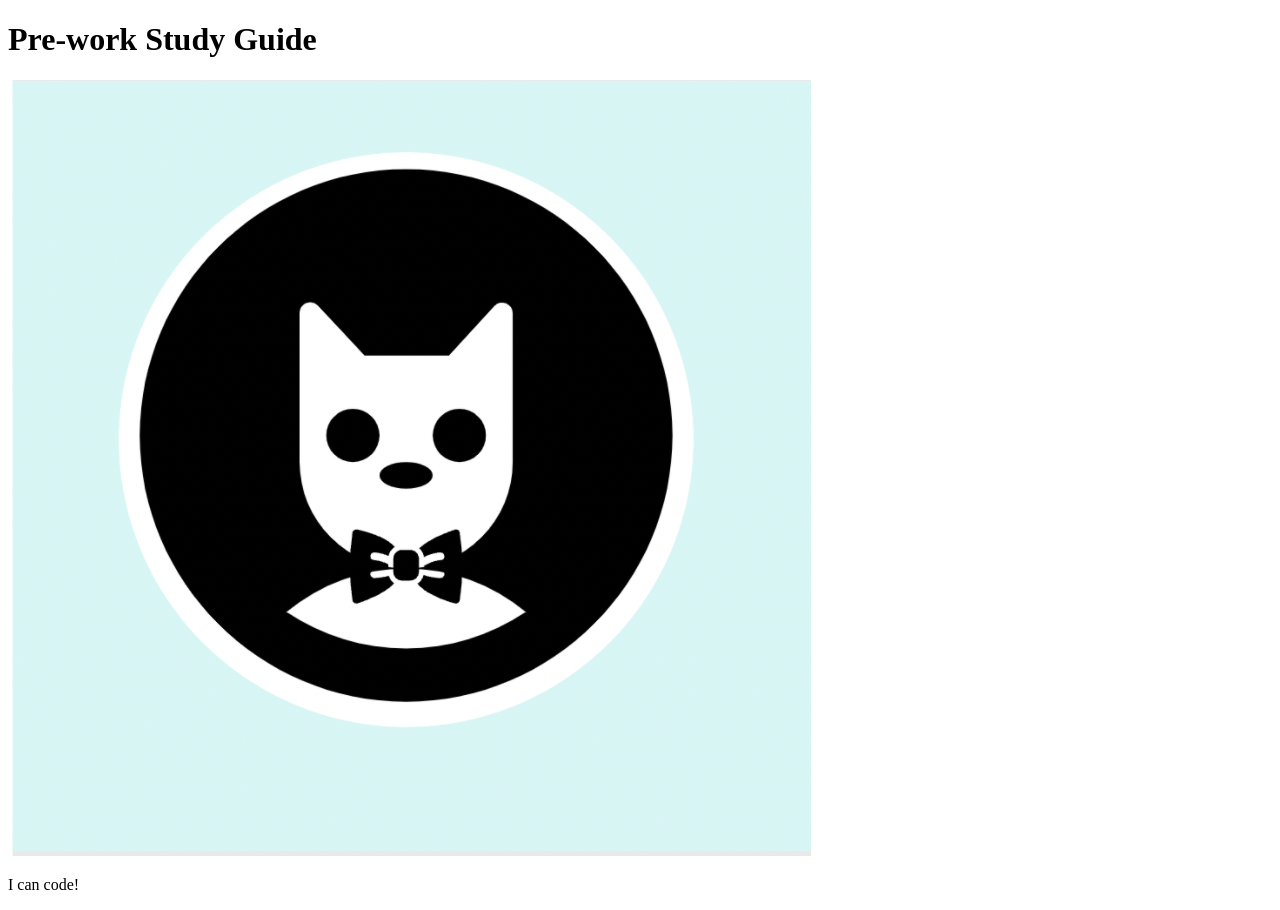
==== prework-study-guide/index.html @ 274bd70e "first-commit change prework to pre-work" ====
<!DOCTYPE html>
<html lang="en">
  <head>
    <meta charset="UTF-8" />
    <meta http-equiv="X-UA-Compatible" content="IE=edge" />
    <meta name="viewport" content="width=device-width, initial-scale=1.0" />
    <title>Pre-work Study Guide</title>
  </head>
  <body>
    <header id="top">
      <h1>Pre-work Study Guide</h1>
      <img src="./assets/bowtie-cat.png" alt="Profile image of cat wearing a bow tie." />
    </header>
    <main>
      <!-- Student code goes here -->
    </main>

    <footer>
      <p>I can code!</p>
    </footer>
  </body>
</html>
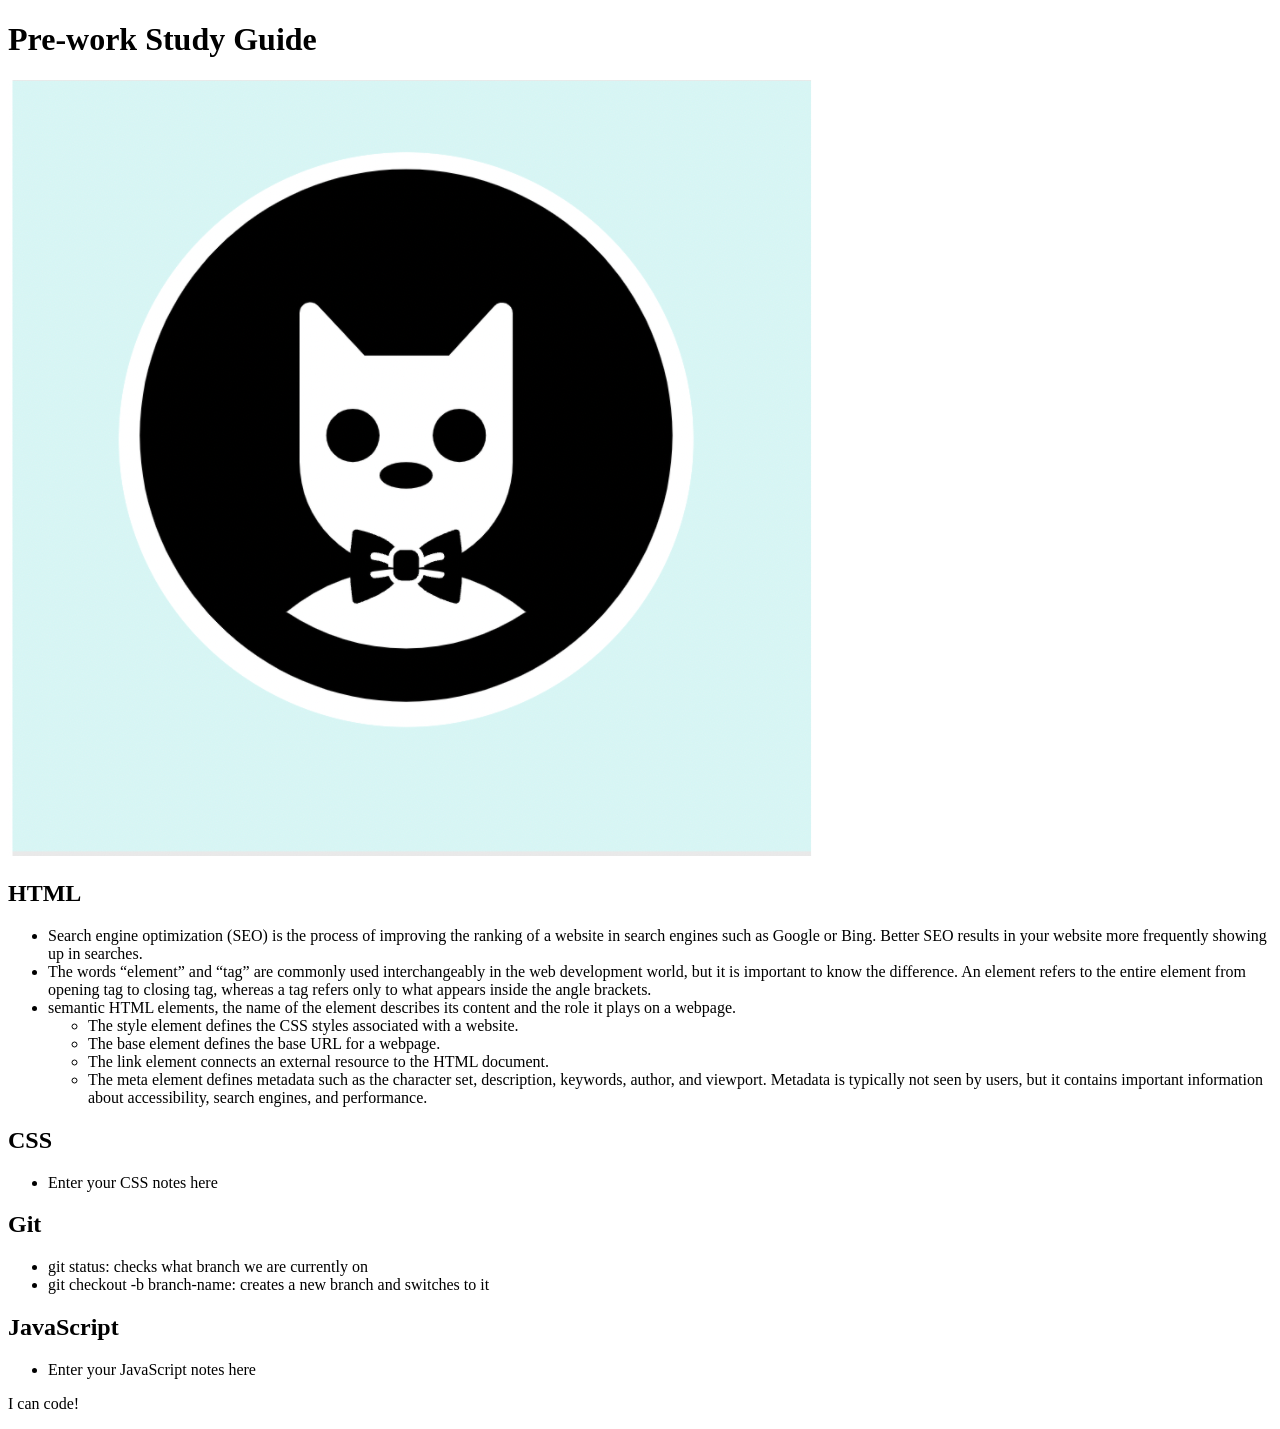
==== commit 8b0d620b: "add code to HTML section" ====
--- a/prework-study-guide/index.html
+++ b/prework-study-guide/index.html
@@ -12,8 +12,45 @@
       <img src="./assets/bowtie-cat.png" alt="Profile image of cat wearing a bow tie." />
     </header>
     <main>
-      <!-- Student code goes here -->
+      <section class="card" id="html-section">
+        <h2>HTML</h2>
+        <ul>
+          <li>Search engine optimization (SEO) is the process of improving the ranking of a website in search engines such as Google or Bing. Better SEO results in your website more frequently showing up in searches.</li>
+          <li>The words “element” and “tag” are commonly used interchangeably in the web development world, but it is important to know the difference. An element refers to the entire element from opening tag to closing tag, whereas a tag refers only to what appears inside the angle brackets.</li>
+          <li>semantic HTML elements, the name of the element describes its content and the role it plays on a webpage.</li>
+          <ul>
+            <li>The style element defines the CSS styles associated with a website.</li>
+            <li>The base element defines the base URL for a webpage.</li>
+            <li>The link element connects an external resource to the HTML document.</li>
+            <li>The meta element defines metadata such as the character set, description, keywords, author, and viewport.
+              Metadata is typically not seen by users, but it contains important information about accessibility, search engines, and performance.</li>
+          </ul>
+        </ul>
+      </section>
+
+      <section class="card" id="css-section">
+        <h2>CSS</h2>
+        <ul>
+          <li>Enter your CSS notes here</li>
+        </ul>
+      </section>
+
+      <section class="card" id="git-section">
+        <h2>Git</h2>
+        <ul>
+          <li>git status: checks what branch we are currently on</li>
+          <li>git checkout -b branch-name: creates a new branch and switches to it</li>
+        </ul>
+      </section>
+
+      <section class="card" id="javascript-section">
+        <h2>JavaScript</h2>
+        <ul>
+          <li>Enter your JavaScript notes here</li>
+        </ul>
+      </section>
     </main>
+
 
     <footer>
       <p>I can code!</p>
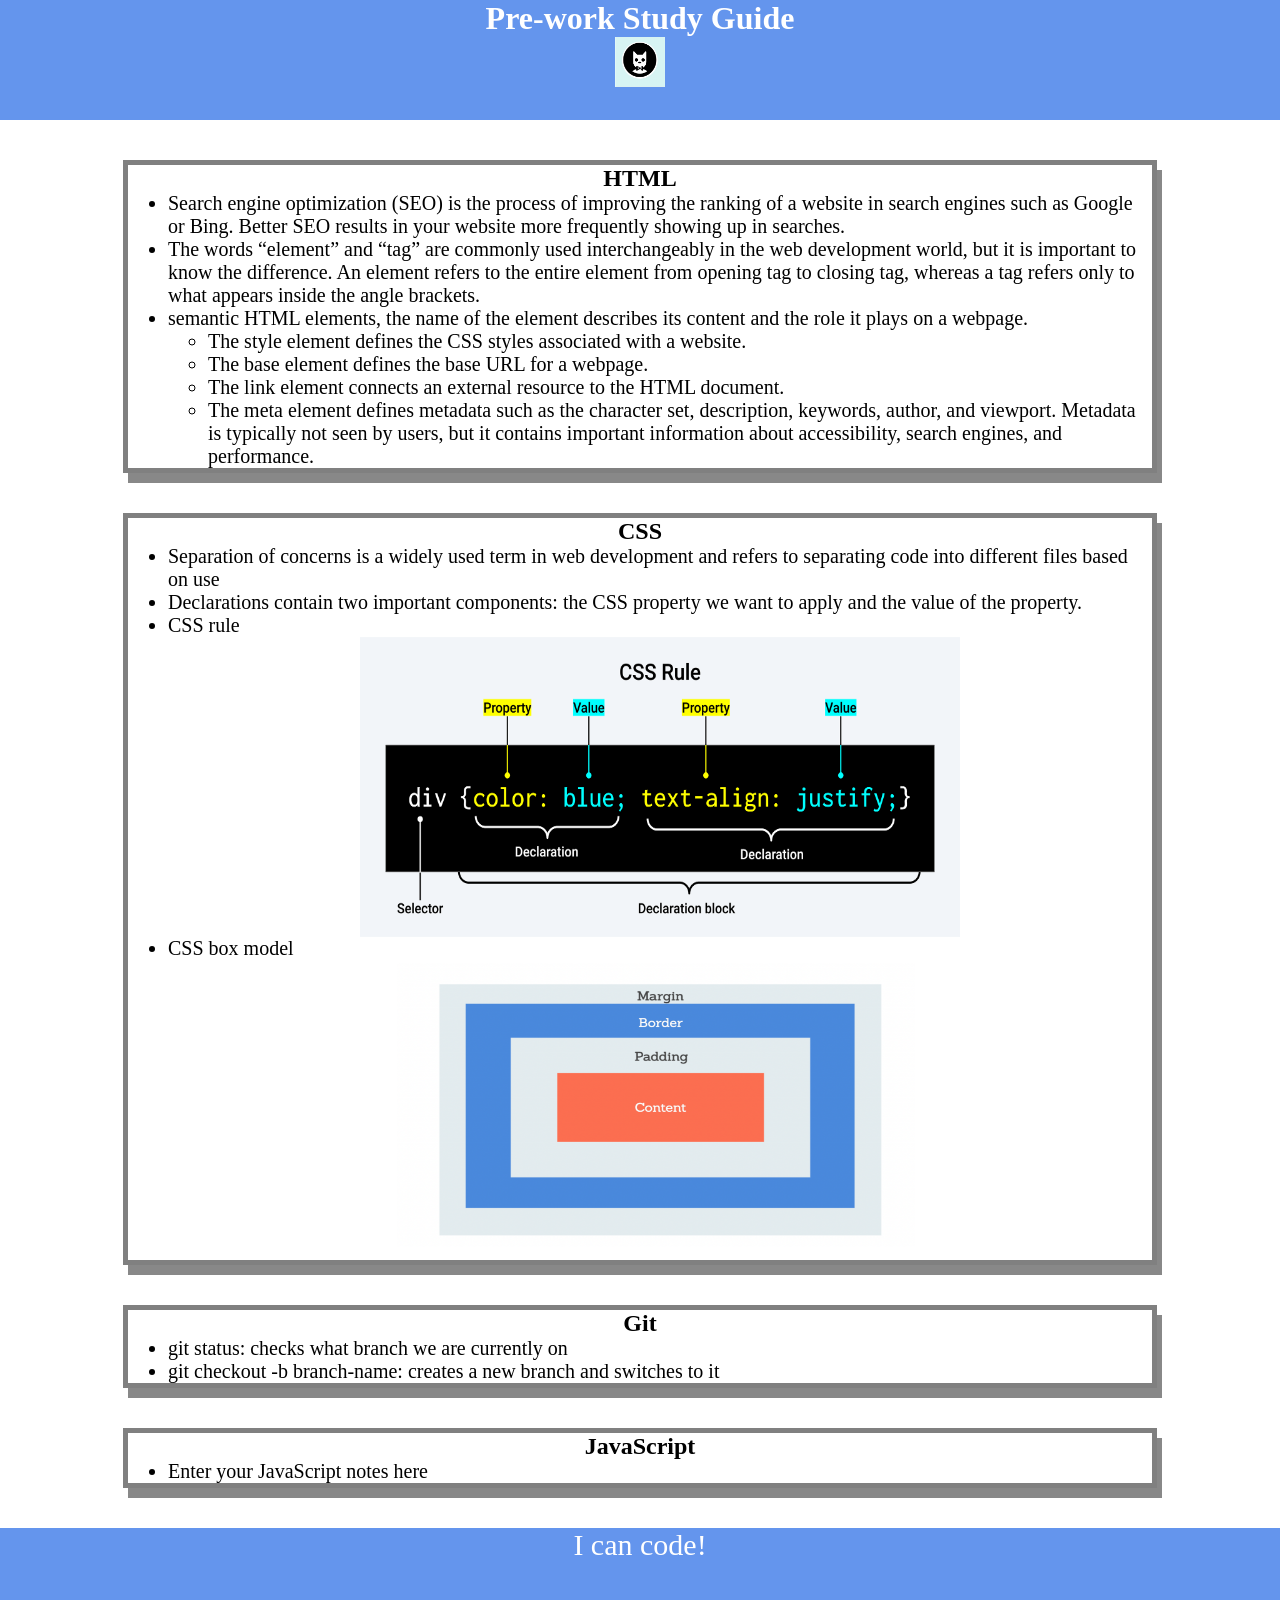
==== commit 31737c9c: "add css and update html" ====
--- a/prework-study-guide/index.html
+++ b/prework-study-guide/index.html
@@ -4,6 +4,7 @@
     <meta charset="UTF-8" />
     <meta http-equiv="X-UA-Compatible" content="IE=edge" />
     <meta name="viewport" content="width=device-width, initial-scale=1.0" />
+    <link rel="stylesheet" href="./assets/style.css">
     <title>Pre-work Study Guide</title>
   </head>
   <body>
@@ -31,7 +32,12 @@
       <section class="card" id="css-section">
         <h2>CSS</h2>
         <ul>
-          <li>Enter your CSS notes here</li>
+          <li>Separation of concerns is a widely used term in web development and refers to separating code into different files based on use</li>
+          <li>Declarations contain two important components: the CSS property we want to apply and the value of the property.</li> 
+          <li>CSS rule</li>
+          <img class="css-img" src="./assets/300-css-rule.png">
+          <li>CSS box model</li>
+          <img class="css-img" src="./assets/310-box-model.png">
         </ul>
       </section>
 
--- a/prework-study-guide/assets/style.css
+++ b/prework-study-guide/assets/style.css
@@ -0,0 +1,40 @@
+* {
+     margin: 0;
+     padding: 0;
+ }
+header,
+footer {
+    width: 100%;
+    height: 120px;
+    background-color:cornflowerblue;
+    color: white;
+}
+h1,
+h2 {
+    text-align: center;
+}
+img {
+     display: block;
+     height: 50px;
+     width: 50px;
+     margin: 0px auto;
+ }
+ ul {
+     padding-left: 40px;
+     font-size: 20px;
+ }
+ p {
+     text-align: center;
+     font-size: 30px;
+}
+.card {
+  width: 80%;
+  margin: 40px auto;
+  border: 5px solid gray;
+  box-shadow: 5px 10px #888888;
+}
+.css-img{
+     display: block;
+     height: 300px;
+     width: 600px;
+}
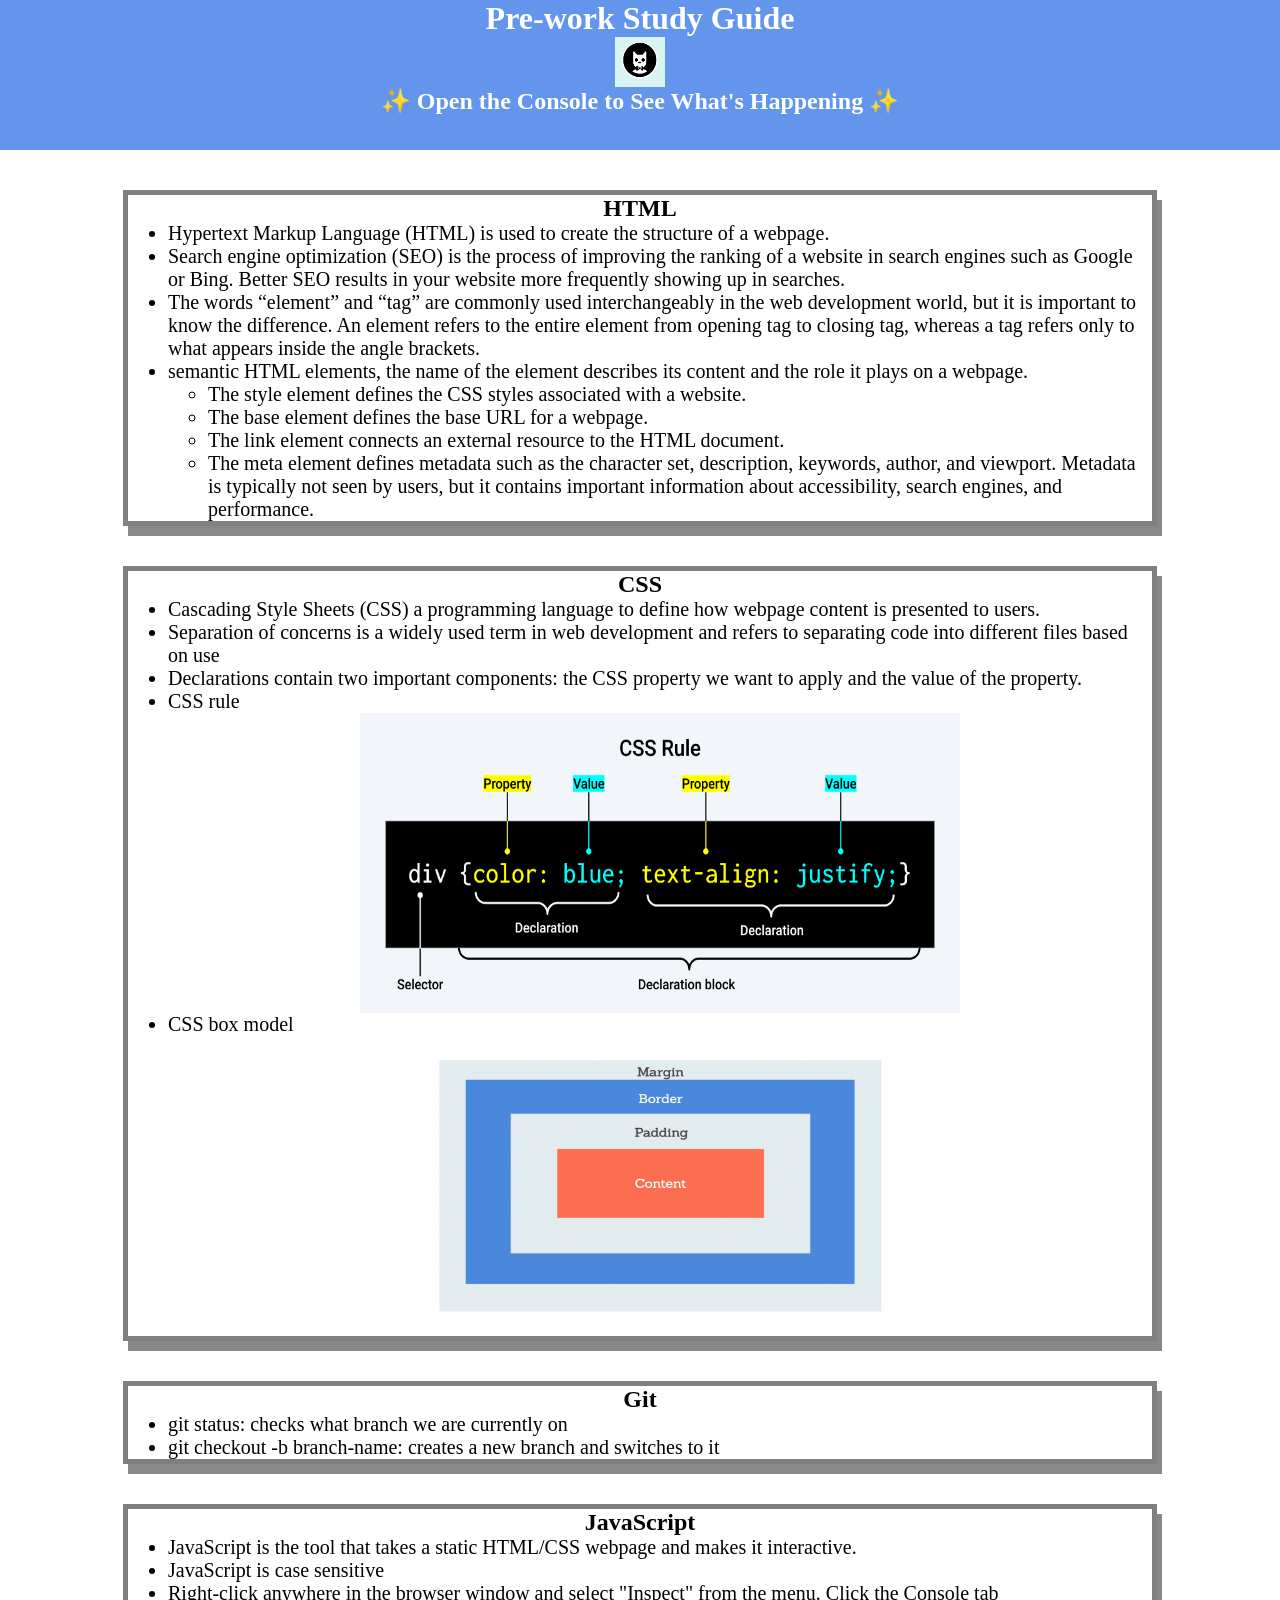
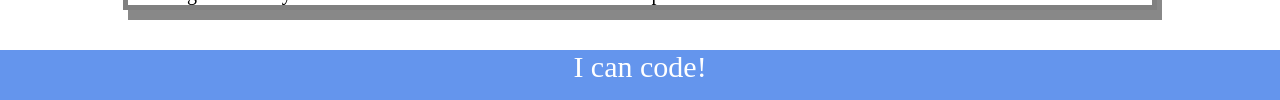
==== commit 73fceee5: "add js file update html file" ====
--- a/prework-study-guide/index.html
+++ b/prework-study-guide/index.html
@@ -11,11 +11,13 @@
     <header id="top">
       <h1>Pre-work Study Guide</h1>
       <img src="./assets/bowtie-cat.png" alt="Profile image of cat wearing a bow tie." />
+      <h2>✨ Open the Console to See What's Happening ✨</h2>
     </header>
     <main>
       <section class="card" id="html-section">
         <h2>HTML</h2>
         <ul>
+          <li>Hypertext Markup Language (HTML) is used to create the structure of a webpage.</li>
           <li>Search engine optimization (SEO) is the process of improving the ranking of a website in search engines such as Google or Bing. Better SEO results in your website more frequently showing up in searches.</li>
           <li>The words “element” and “tag” are commonly used interchangeably in the web development world, but it is important to know the difference. An element refers to the entire element from opening tag to closing tag, whereas a tag refers only to what appears inside the angle brackets.</li>
           <li>semantic HTML elements, the name of the element describes its content and the role it plays on a webpage.</li>
@@ -32,6 +34,7 @@
       <section class="card" id="css-section">
         <h2>CSS</h2>
         <ul>
+          <li>Cascading Style Sheets (CSS) a programming language to define how webpage content is presented to users.</li>
           <li>Separation of concerns is a widely used term in web development and refers to separating code into different files based on use</li>
           <li>Declarations contain two important components: the CSS property we want to apply and the value of the property.</li> 
           <li>CSS rule</li>
@@ -52,7 +55,9 @@
       <section class="card" id="javascript-section">
         <h2>JavaScript</h2>
         <ul>
-          <li>Enter your JavaScript notes here</li>
+          <li>JavaScript is the tool that takes a static HTML/CSS webpage and makes it interactive.</li>
+          <li>JavaScript is case sensitive</li>
+          <li>Right-click anywhere in the browser window and select "Inspect" from the menu. Click the Console tab</li>
         </ul>
       </section>
     </main>
@@ -61,5 +66,6 @@
     <footer>
       <p>I can code!</p>
     </footer>
+    <script src="./assets/script.js"></script>
   </body>
 </html>
--- a/prework-study-guide/assets/style.css
+++ b/prework-study-guide/assets/style.css
@@ -2,10 +2,15 @@
      margin: 0;
      padding: 0;
  }
+header{
+    height: 150px;
+}
+footer{
+    height: 50px;
+}
 header,
 footer {
     width: 100%;
-    height: 120px;
     background-color:cornflowerblue;
     color: white;
 }
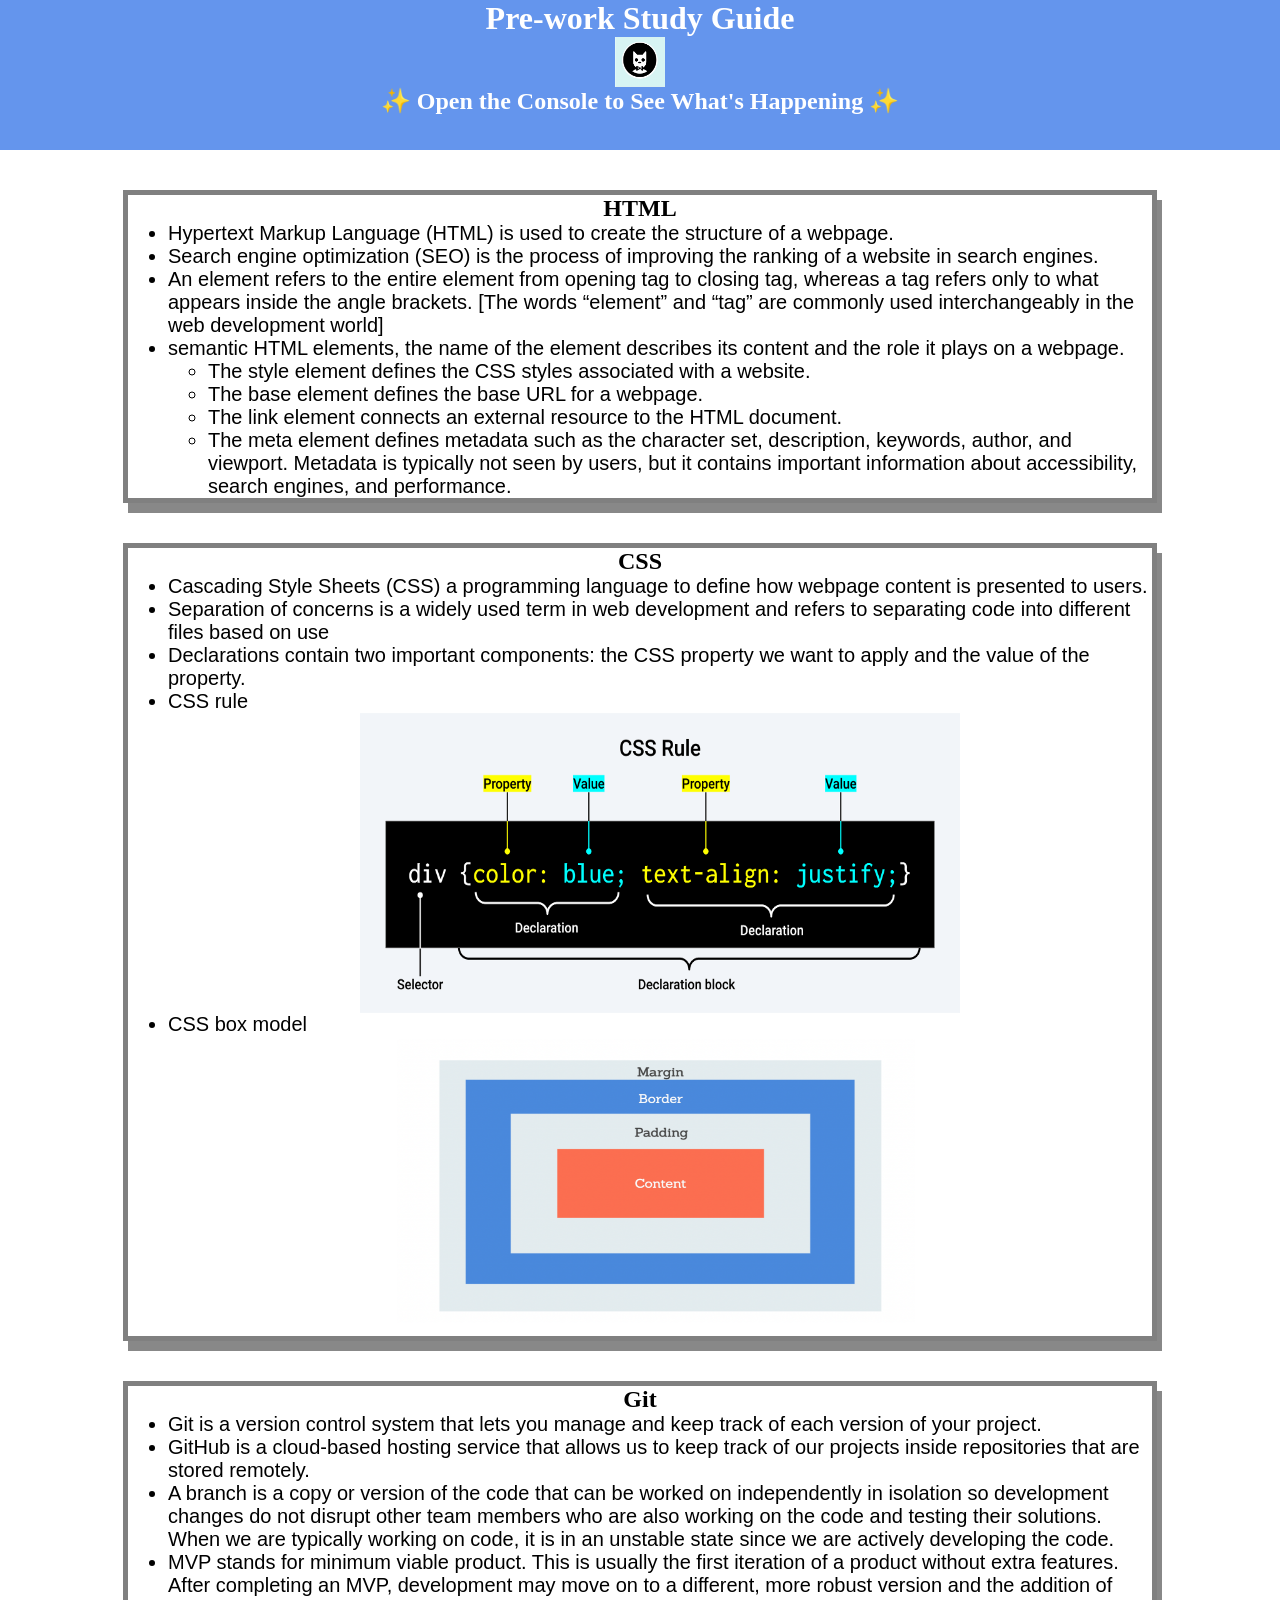
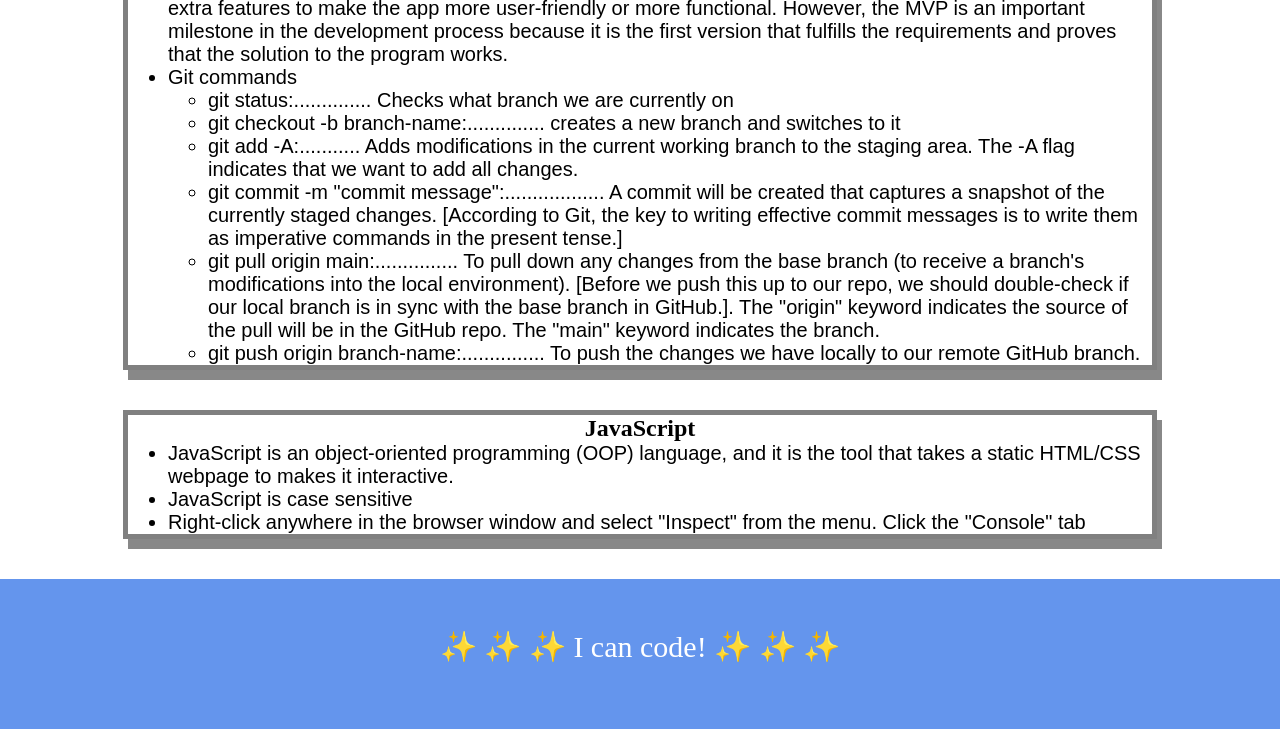
==== commit dba1e74b: "add function in JS update html" ====
--- a/prework-study-guide/index.html
+++ b/prework-study-guide/index.html
@@ -18,8 +18,8 @@
         <h2>HTML</h2>
         <ul>
           <li>Hypertext Markup Language (HTML) is used to create the structure of a webpage.</li>
-          <li>Search engine optimization (SEO) is the process of improving the ranking of a website in search engines such as Google or Bing. Better SEO results in your website more frequently showing up in searches.</li>
-          <li>The words “element” and “tag” are commonly used interchangeably in the web development world, but it is important to know the difference. An element refers to the entire element from opening tag to closing tag, whereas a tag refers only to what appears inside the angle brackets.</li>
+          <li>Search engine optimization (SEO) is the process of improving the ranking of a website in search engines.</li>
+          <li>An element refers to the entire element from opening tag to closing tag, whereas a tag refers only to what appears inside the angle brackets. [The words “element” and “tag” are commonly used interchangeably in the web development world]</li>
           <li>semantic HTML elements, the name of the element describes its content and the role it plays on a webpage.</li>
           <ul>
             <li>The style element defines the CSS styles associated with a website.</li>
@@ -47,24 +47,35 @@
       <section class="card" id="git-section">
         <h2>Git</h2>
         <ul>
-          <li>git status: checks what branch we are currently on</li>
-          <li>git checkout -b branch-name: creates a new branch and switches to it</li>
+          <li>Git is a version control system that lets you manage and keep track of each version of your project.</li>
+          <li>GitHub is a cloud-based hosting service that allows us to keep track of our projects inside repositories that are stored remotely.</li>
+          <li>A branch is a copy or version of the code that can be worked on independently in isolation so development changes do not disrupt other team members who are also working on the code and testing their solutions. When we are typically working on code, it is in an unstable state since we are actively developing the code.</li>
+          <li>MVP stands for minimum viable product. This is usually the first iteration of a product without extra features. After completing an MVP, development may move on to a different, more robust version and the addition of extra features to make the app more user-friendly or more functional. However, the MVP is an important milestone in the development process because it is the first version that fulfills the requirements and proves that the solution to the program works.</li>
+          <li>Git commands</li>
+          <ul>
+            <li>git status:.............. Checks what branch we are currently on</li>
+            <li>git checkout -b branch-name:.............. creates a new branch and switches to it</li>
+            <li>git add -A:...........  Adds modifications in the current working branch to the staging area. The -A flag indicates that we want to add all changes.</li>
+            <li>git commit -m "commit message":.................. A commit will be created that captures a snapshot of the currently staged changes.  [According to Git, the key to writing effective commit messages is to write them as imperative commands in the present tense.]</li>
+            <li>git pull origin main:............... To pull down any changes from the base branch (to receive a branch's modifications into the local environment). [Before we push this up to our repo, we should double-check if our local branch is in sync with the base branch in GitHub.]. The "origin" keyword indicates the source of the pull will be in the GitHub repo. The "main" keyword indicates the branch.</li>
+            <li>git push origin branch-name:............... To push the changes we have locally to our remote GitHub branch.</li>
+          </ul>
         </ul>
       </section>
 
       <section class="card" id="javascript-section">
         <h2>JavaScript</h2>
         <ul>
-          <li>JavaScript is the tool that takes a static HTML/CSS webpage and makes it interactive.</li>
+          <li>JavaScript is an object-oriented programming (OOP) language, and it is the tool that takes a static HTML/CSS webpage to makes it interactive.</li>
           <li>JavaScript is case sensitive</li>
-          <li>Right-click anywhere in the browser window and select "Inspect" from the menu. Click the Console tab</li>
+          <li>Right-click anywhere in the browser window and select "Inspect" from the menu. Click the "Console" tab</li>
         </ul>
       </section>
     </main>
 
 
     <footer>
-      <p>I can code!</p>
+      <p>✨ ✨ ✨ I can code! ✨ ✨ ✨</p>
     </footer>
     <script src="./assets/script.js"></script>
   </body>
--- a/prework-study-guide/assets/style.css
+++ b/prework-study-guide/assets/style.css
@@ -2,15 +2,10 @@
      margin: 0;
      padding: 0;
  }
-header{
-    height: 150px;
-}
-footer{
-    height: 50px;
-}
 header,
 footer {
     width: 100%;
+    height: 150px;
     background-color:cornflowerblue;
     color: white;
 }
@@ -42,4 +37,10 @@
      display: block;
      height: 300px;
      width: 600px;
+}
+li{
+    font-family:'Lucida Sans', 'Lucida Sans Regular', 'Lucida Grande', 'Lucida Sans Unicode', Geneva, Verdana, sans-serif;
+ }
+ footer p{
+    padding-top: 50px;
 }
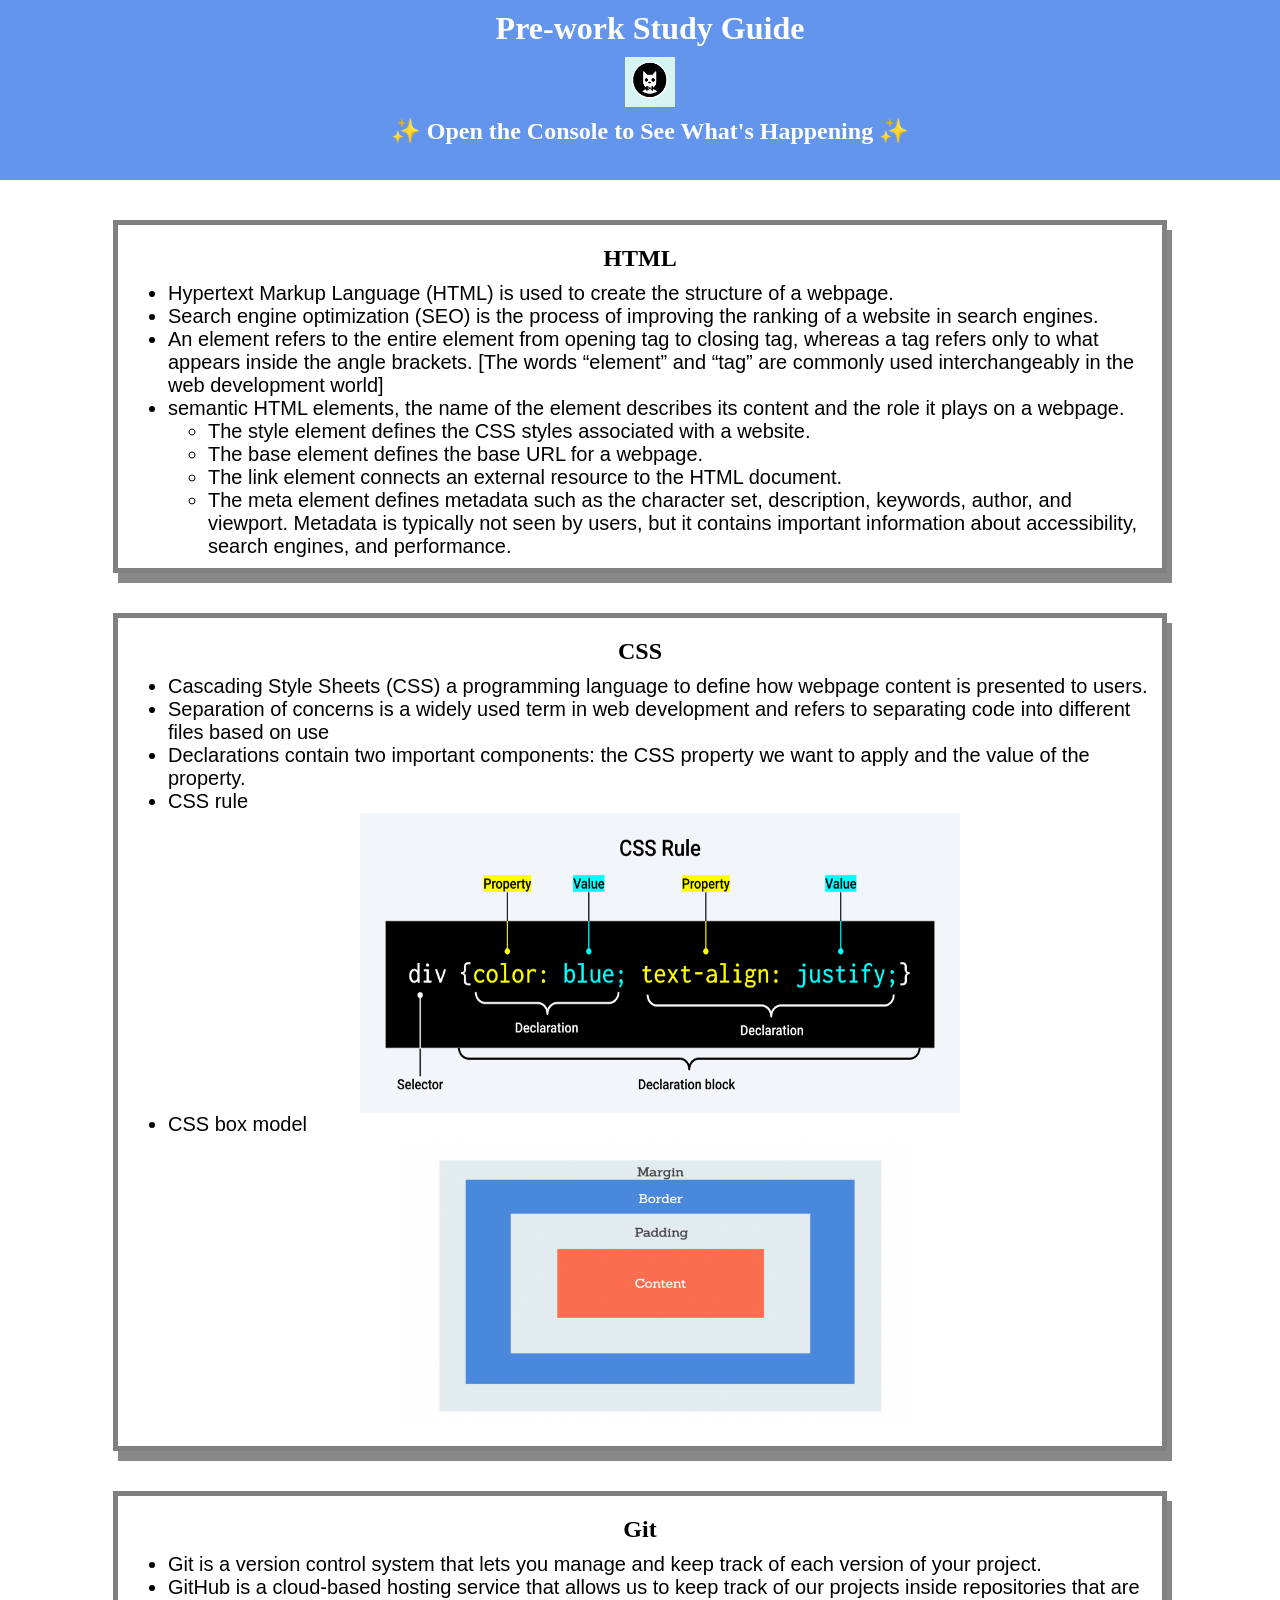
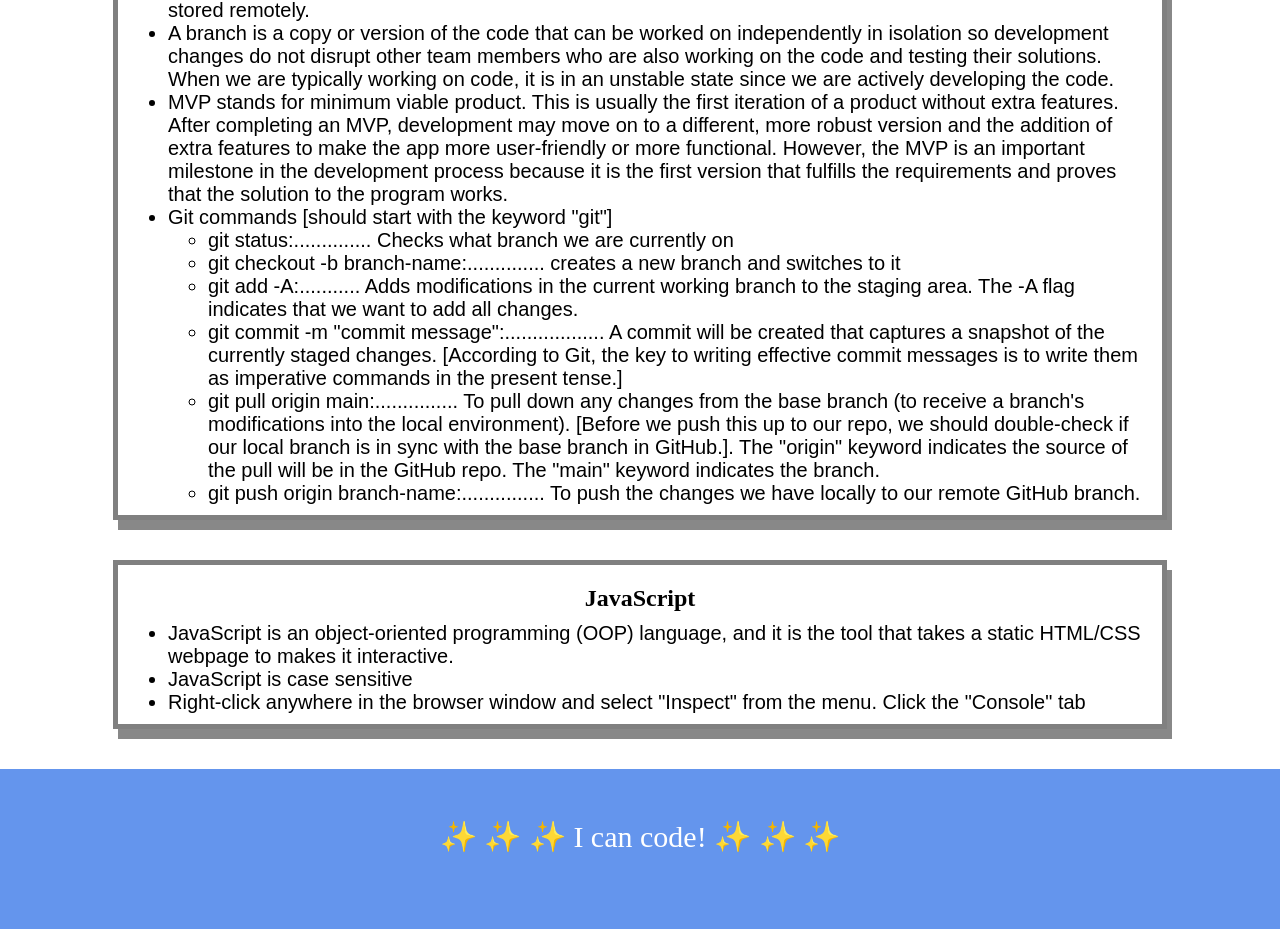
==== commit 43694589: "add README update css" ====
--- a/prework-study-guide/index.html
+++ b/prework-study-guide/index.html
@@ -51,7 +51,7 @@
           <li>GitHub is a cloud-based hosting service that allows us to keep track of our projects inside repositories that are stored remotely.</li>
           <li>A branch is a copy or version of the code that can be worked on independently in isolation so development changes do not disrupt other team members who are also working on the code and testing their solutions. When we are typically working on code, it is in an unstable state since we are actively developing the code.</li>
           <li>MVP stands for minimum viable product. This is usually the first iteration of a product without extra features. After completing an MVP, development may move on to a different, more robust version and the addition of extra features to make the app more user-friendly or more functional. However, the MVP is an important milestone in the development process because it is the first version that fulfills the requirements and proves that the solution to the program works.</li>
-          <li>Git commands</li>
+          <li>Git commands [should start with the keyword "git"]</li>
           <ul>
             <li>git status:.............. Checks what branch we are currently on</li>
             <li>git checkout -b branch-name:.............. creates a new branch and switches to it</li>
@@ -73,7 +73,6 @@
       </section>
     </main>
 
-
     <footer>
       <p>✨ ✨ ✨ I can code! ✨ ✨ ✨</p>
     </footer>
--- a/prework-study-guide/assets/style.css
+++ b/prework-study-guide/assets/style.css
@@ -2,16 +2,26 @@
      margin: 0;
      padding: 0;
  }
+ header
+ {
+    padding:10px;
+ }
 header,
 footer {
     width: 100%;
-    height: 150px;
+    height: 160px;
     background-color:cornflowerblue;
     color: white;
 }
 h1,
 h2 {
     text-align: center;
+}
+h1{
+    padding-bottom: 10px;
+}
+h2{
+    padding: 10px;
 }
 img {
      display: block;
@@ -32,6 +42,7 @@
   margin: 40px auto;
   border: 5px solid gray;
   box-shadow: 5px 10px #888888;
+  padding: 10px;
 }
 .css-img{
      display: block;
